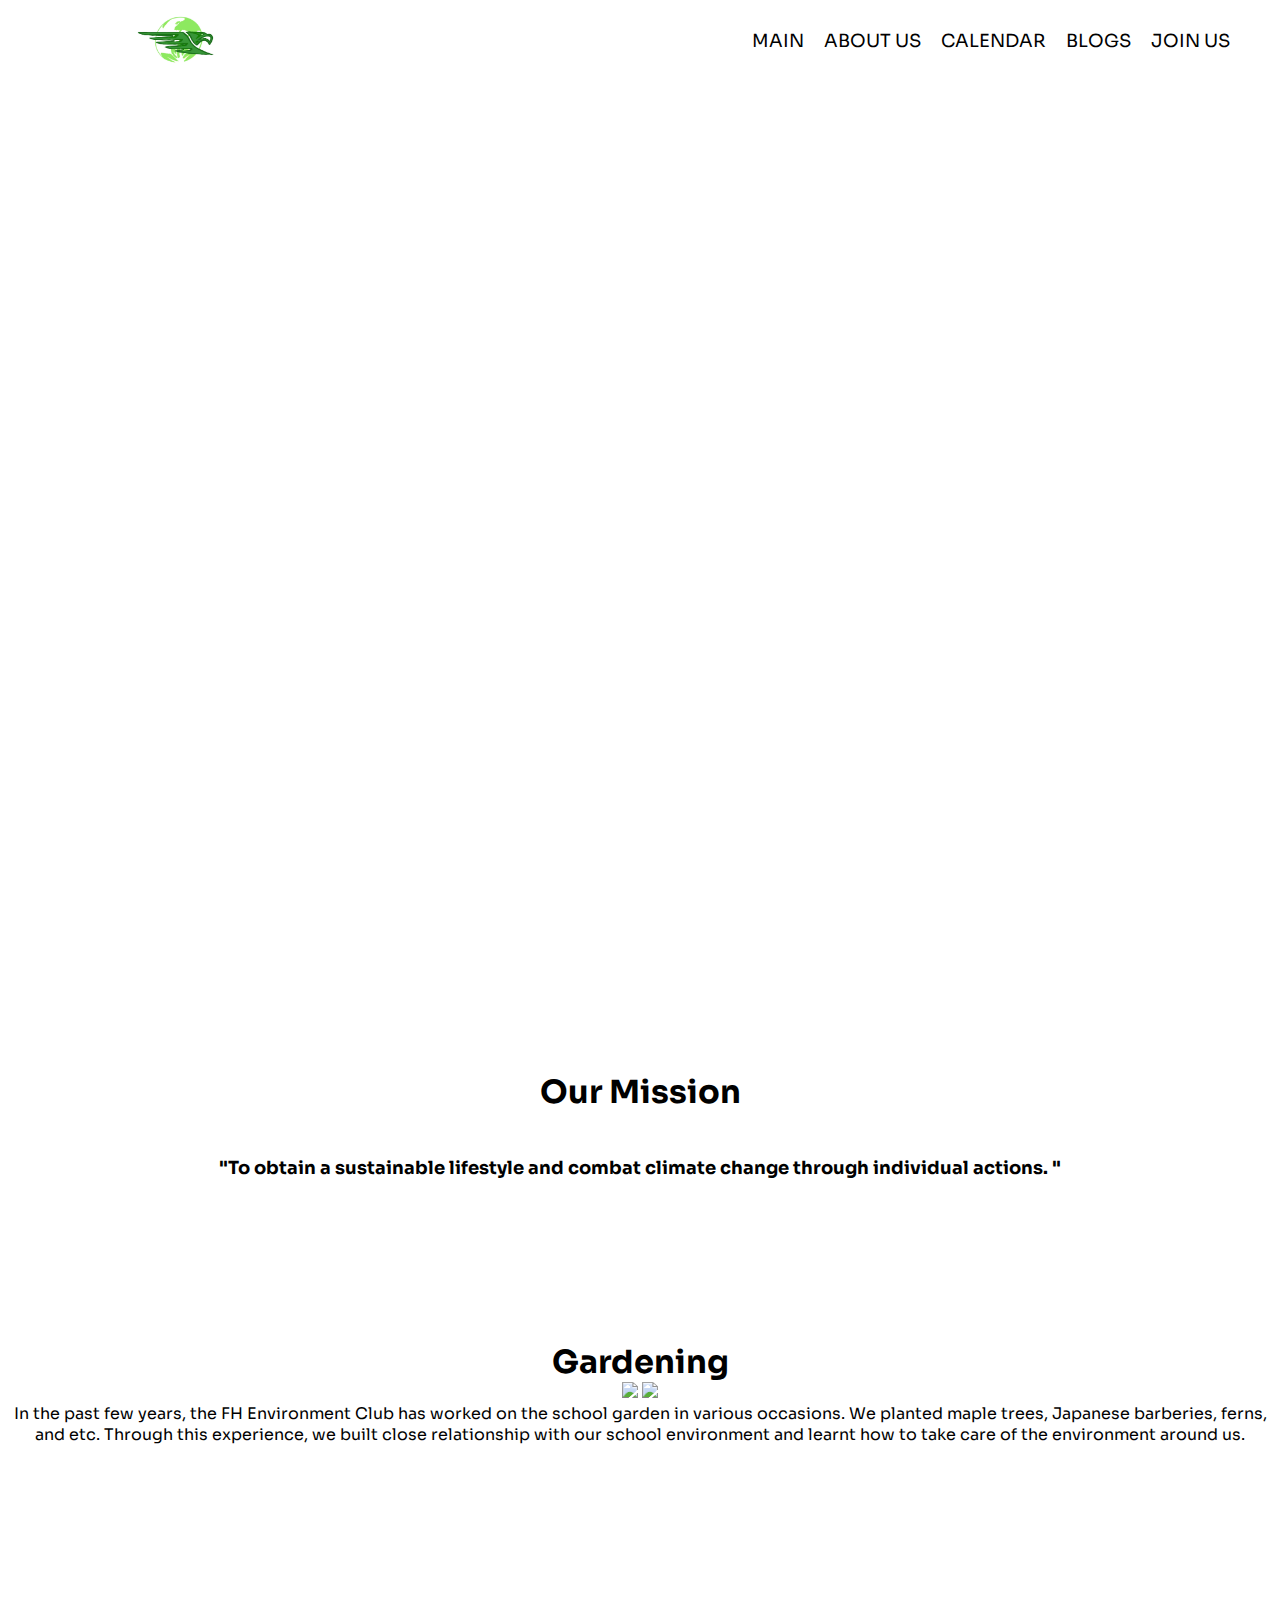
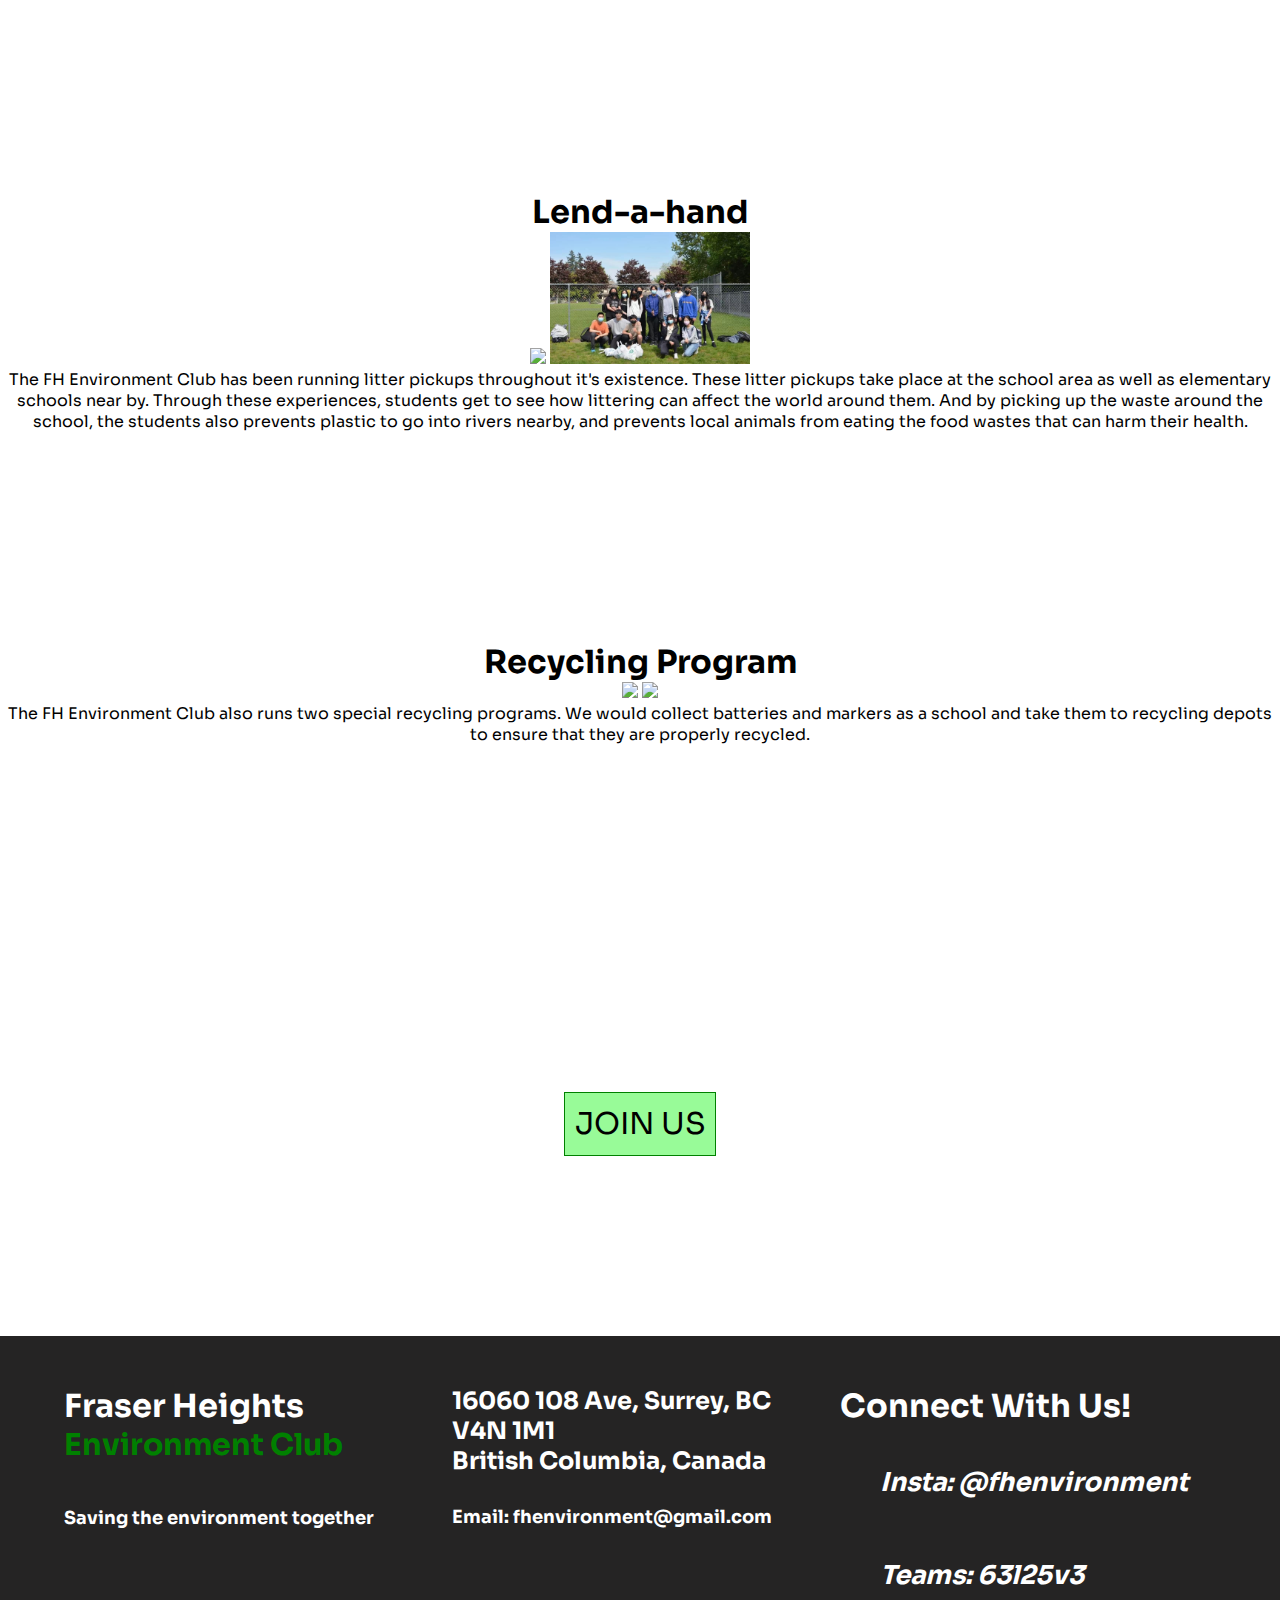
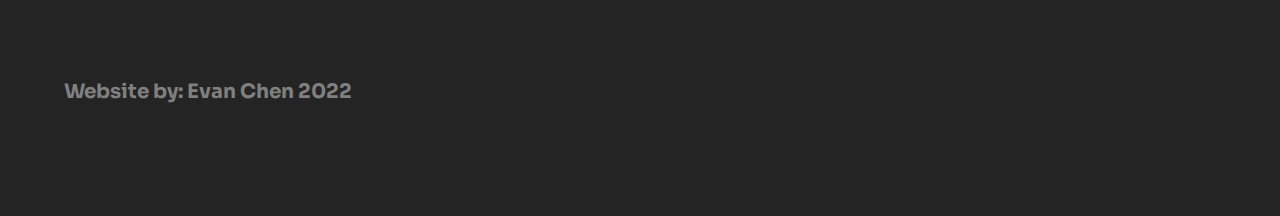
==== index.html @ 9bcc68a6 "Merge branch 'main' of github.com:EvanCin/EnvironmentClub" ====
<!DOCTYPE html>
<html lang ="en">
    <head>
        <meta charset="UTF-8">
        <meta http-equiv="imagetoolbar" content="no" />
        <link rel="stylesheet" href="styles.css">
        <link rel="preconnect" href="https://fonts.googleapis.com">
        <link rel="preconnect" href="https://fonts.gstatic.com" crossorigin>
        <link href="https://fonts.googleapis.com/css2?family=Sora:wght@300;400;600&display=swap" rel="stylesheet">
        <script src="https://kit.fontawesome.com/ba094b85a4.js" crossorigin="anonymous"></script>
        <meta http-equiv="X-UA-Compatible" content="IE=edge">
        <meta name="viewport" content="width=device-width, initial-scale=1.0">
        <title>FH Environment Club</title>
    </head>

    <body class="mainPage">
        <nav class="top-banner">
            <img src="images/envLogo3.png" class="clubLogo">
            <ul class="banner-links">
                <li><a href="index.html">         MAIN</a></li>
                <li><a href="pages/aboutUs.html"> ABOUT US</a></li>
                <li><a href="pages/calendar.html">CALENDAR</a></li>
                <li><a href="pages/blog.html">    BLOGS</a></li>
                <li><a href="https://teams.microsoft.com/l/team/19%3afaac6162d9a9479eaf35de342edc328b%40thread.tacv2/conversations?groupId=b97cfe38-f697-48bd-b526-78365812917e&tenantId=08b4e9cf-8113-420d-ba07-52f7d4df8acd">JOIN US</a></li>
            </ul>
        </nav>
        
        <section class="banner">
            <div class="banner-text">
                <h1>FH Environment Club</h1>
                <h5>Welcome to the club!</h5>
                <div class="banner-btn">
                    <a href="pages/aboutUs.html"><span></span>Initiative</a>
                    <a href="pages/calendar.html"><span></span>Updates</a>
                </div>
            </div>
        </section>
        
        <section id="mission">Our Mission
            <p>"To obtain a sustainable lifestyle and combat climate change through individual actions. "
            </p>
        </section>
        
        <section id="garden">
            <h1>Gardening</h1>
            <img src="images/Garden/planting1.jpg">
            <img src="images/Garden/watering1.jpg">
            <p>In the past few years, the FH Environment Club has worked on the school garden in various occasions. We planted maple trees, Japanese barberies, ferns, and etc. Through this experience, we built close relationship with our school environment and learnt how to take care of the environment around us. </p>
        </section>

        <section id="litterPickup">
            <h1>Lend-a-hand</h1>
            <img src="images/litterPickup/litterPickup1.jpg">
            <img src="images/litterPickup/litterPickup2.jpg">
            <p>The FH Environment Club has been running litter pickups throughout it's existence. These litter pickups take place at the school area as well as elementary schools near by. Through these experiences, students get to see how littering can affect the world around them. And by picking up the waste around the school, the students also prevents plastic to go into rivers nearby, and prevents local animals from eating the food wastes that can harm their health.</p>
        </section>

        <section id="recycle">
            <h1>Recycling Program</h1>
            <img src="images/recycling/markers.jpg">
            <img src="images/recycling/staples.jpg">
            <p>The FH Environment Club also runs two special recycling programs. We would collect batteries and markers as a school and take them to recycling depots to ensure that they are properly recycled.</p>
        </section>
        
        <div class="join-us">
            <a href="https://teams.microsoft.com/l/team/19%3afaac6162d9a9479eaf35de342edc328b%40thread.tacv2/conversations?groupId=b97cfe38-f697-48bd-b526-78365812917e&tenantId=08b4e9cf-8113-420d-ba07-52f7d4df8acd">JOIN US</a>
        </div>    
    </body>

    <footer>
        <div class="footer-content">
            <div class="footer-left">
                <h3>Fraser Heights</h3>
                <h4>Environment Club</h4>
                <h5>Saving the environment together</h5>
                <h6>Website by: Evan Chen 2022</h6>
            </div>

            <div class="footer-center">
                <h3>16060 108 Ave, Surrey, BC V4N 1M1 <br> British Columbia, Canada</h3>
                <h4>Email: fhenvironment@gmail.com</h4>
            </div>

            <div class="footer-right">
                <h3>Connect With Us!</h3>
                <i class="fa-brands fa-instagram fa-xl">
                    <h4>Insta: @fhenvironment </h4>
                </i>
                <i class="fa-brands fa-microsoft fa-xl">
                    <h4>Teams: 63l25v3</h4>
                </i>     
            </div>
        </div>
    </footer>
</html>
---- styles.css ----
* {
    margin:0;
    padding:0;
    /*font-family:'Segoe UI', Tahoma, Geneva, Verdana, sans-serif;*/
    /*font-family: 'Arvo', serif;*/
    font-family: 'Sora';
}

/* Banner */
.top-banner{
    position: sticky;
    top:0;
}
.clubLogo{
    width:100px;
    position: absolute;
    top: 8%;
    left:10%;
}
.top-banner ul{
    width:100%;
    display:flex;
    justify-content: flex-end;
    box-sizing: border-box;
    padding: 30px;
    background: white;
}
.top-banner li{
    list-style:none;
    margin-right:20px;
    font-size:18px;
}
.top-banner a{
    text-decoration: none;
    color: black;
}
.top-banner a:hover{
    color:red;
}

/* Index page */
.mainPage{
    /*font-family: 'Arvo', serif;*/
}
.banner{
    background-image: url(images/envPhoto2.jpg);
    background-position: center;
    background-size: cover;
    height: 100vh;
}
.banner-text{
    text-align: center;
    color:white;
    padding-top: 170px;
}
.banner-text h1{
    font-family: 'Sora';
    font-size: 100px;
}
.banner-text h5{
    font-size: 20px;
}
.banner-btn{
    margin: 70px auto 0;
}
.banner-btn a{
    width: 150px;
    display: inline-block;
    color:white;
    border: .5px solid white;
    text-align:center;
    text-decoration: none;
    padding: 12px 0;
    margin: 0 10px;
    position:relative;
    z-index: 1;
    transition: color .5s;
}
.banner-btn a span{
    width: 0;
    height: 100%;
    position: absolute;
    background: white;
    top: 0;
    left: 0;
    z-index: -1;
    transition: .5s;
}
.banner-btn a:hover span{
    width:100%;
}
.banner-btn a:hover{
    color:black;
}
/*First*/
#mission {
    height:30vh;
    padding-top:10vh;
    text-align: center;
    font-size:32px;
    font-weight: bold;
}
#mission p{
    padding-top:5vh;
    font-size: 18px;
}
/*Second*/
#garden {
    text-align: center;
    align-items: center;
    height:50vh;
}
#garden img{
    width: 200px;
    height: auto;
}
/*Third*/
#litterPickup {
    text-align: center;
    align-items: center;
    height:50vh;
}
#litterPickup img {
    width: 200px;
    height: auto;
}
/*Fourth*/
#recycle {
    text-align: center;
    align-items: center;
    height:50vh;
}
#recycle img {
    width: 200px;
    height: auto;
}
.join-us{
    text-align: center;
    padding-bottom: 20vh;
}
.join-us a{
    text-decoration: none;
    background-color: palegreen;
    color: black;
    font-size: 30px;
    width: 150px;
    display: inline-block;
    border: .75px solid green;
    position:relative;
    padding: 12px 0;
    margin: 0 10px;
}
.join-us a:hover{
    color:red;
}

/* Footer */
footer{
    position: relative;
    bottom:0;
    left: 0;
    right: 0;
    background:rgb(37, 36, 36);
    height:auto;
    width: 100vw;
    padding-top: 50px;
    padding-bottom: 8vh;
    color:white;
    text-align: left;

}

.footer-content .footer-left{
    display: block;
    width: 30%;
    margin-bottom: 40px;
    margin-left:5vw;
}
.footer-left h3{
    font-size: 32px;
}
.footer-left h4{
    color:green;
    font-size: 30px;
}
.footer-left h5{
    font-size: 18px;
    margin-top: 43px;
}
.footer-left h6{
    color:grey;
    font-size: 20px;
    margin-top: 150px;
}
.footer-content .footer-center{
    display: block;
    margin-right:5vw;
    width: 25%;
}
.footer-center h3{
    font-size: 24px;
}
.footer-center h4{
    font-size: 18px;
    margin-top: 30px;
}
.footer-content .footer-right{
    display: block;
    width: 30%;
}
.footer-right h3{
    font-size: 32px;
    padding-bottom: 40px;
}
.footer-right h4{
    margin-bottom: 60px;
}
.footer-right i{
    font-size: 26px;
}
.footer-right i h4{
    margin-left: 40px;
}


.footer-content .footer-left,
.footer-content .footer-center,
.footer-content .footer-right{
    display: inline-block;
    vertical-align: top;
}

/* About Page */
.execPhotos{
    display: grid;
    padding: 2rem;
    grid-template-columns: 300px 1fr;
    gap: 4rem;
    align-items:top;
    max-width: 800px;
    margin: 0 auto;
    font: 500 100%/1.5 system-ui;
}
.execPhotosTitle{
    text-align: center;
    font-size:40px;
    padding: 20px 0 40px 0;
}
.execPhotos img{
    max-width: 100%;
    height: auto;
    
}

/* Blog Page */
.blogTitle{
    text-align: center;
    font-size: 40px;
    padding: 20px 0 40px 0;
}
.presentations h3{
    margin-left: 240px;
}
.googleSlides{
    text-align: center;
}

/* Calendar Page */
.calendar .googleCalendar{
    text-align: center;
}
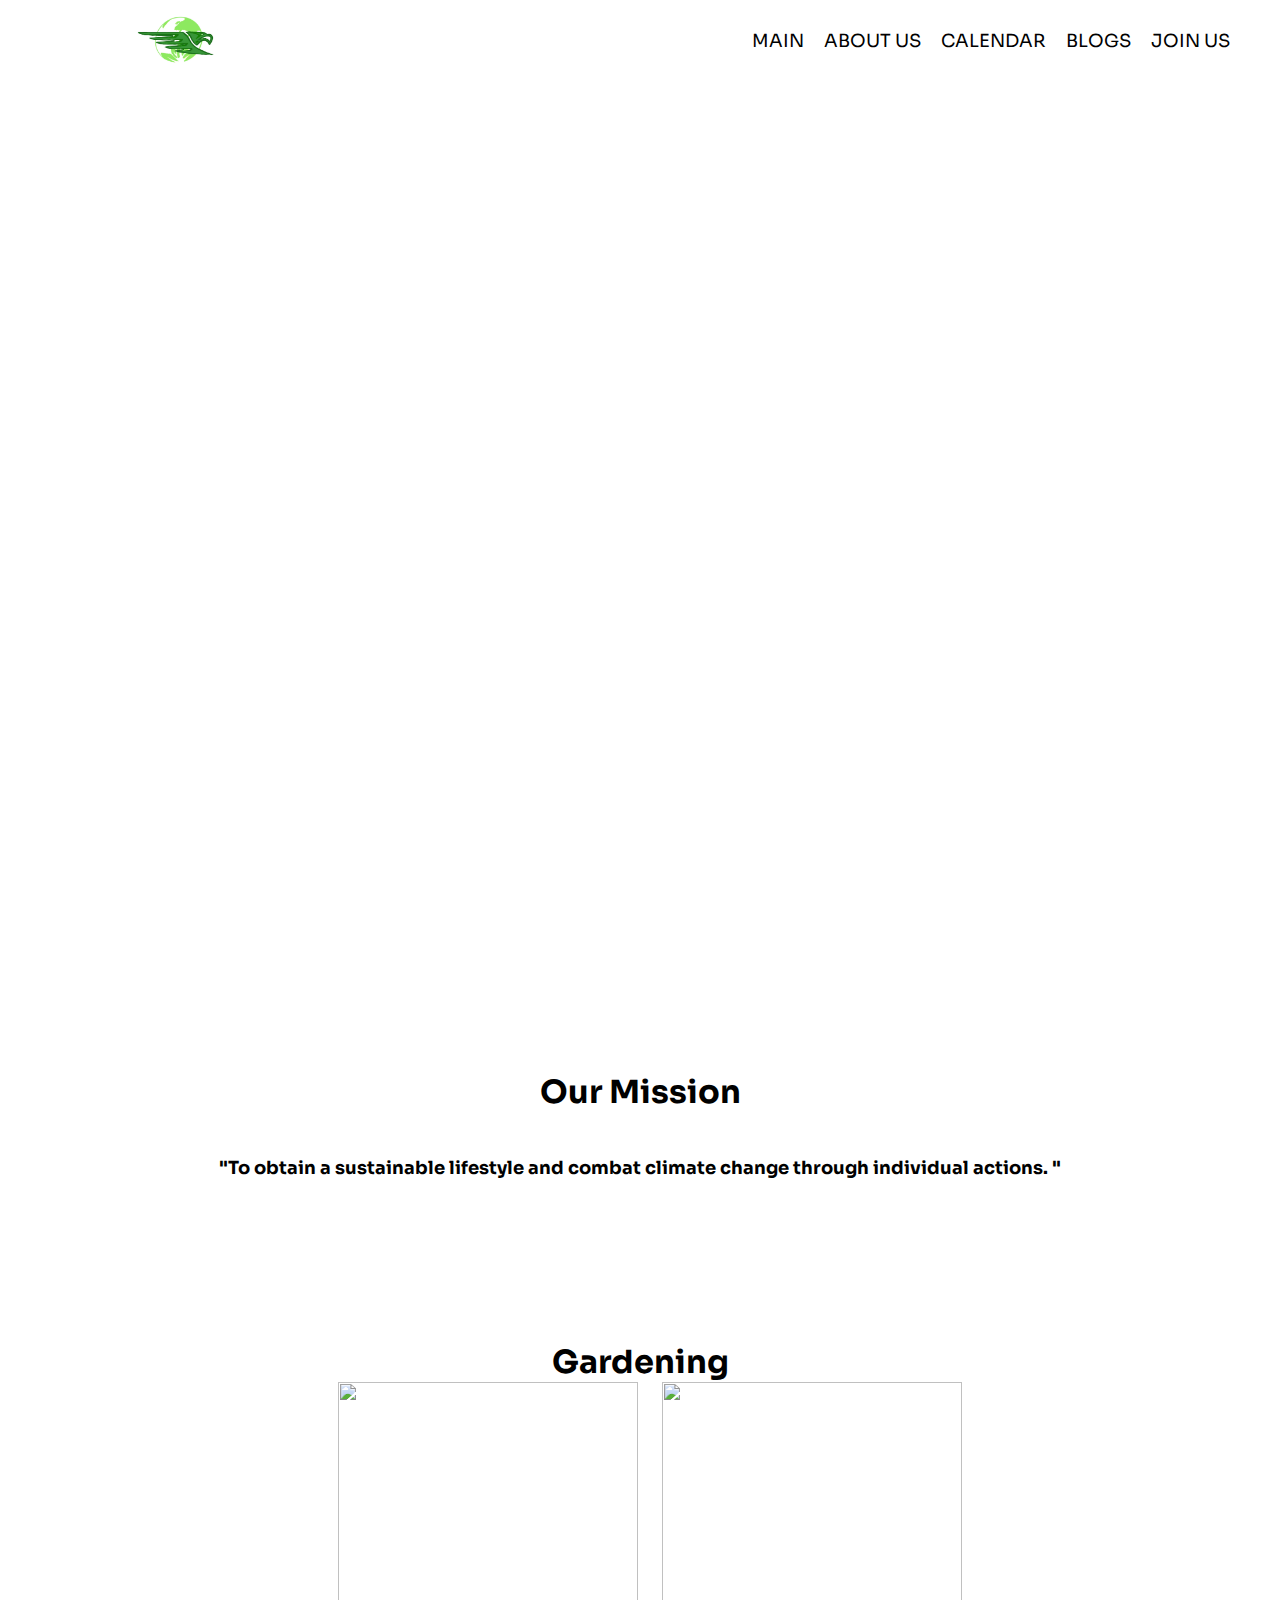
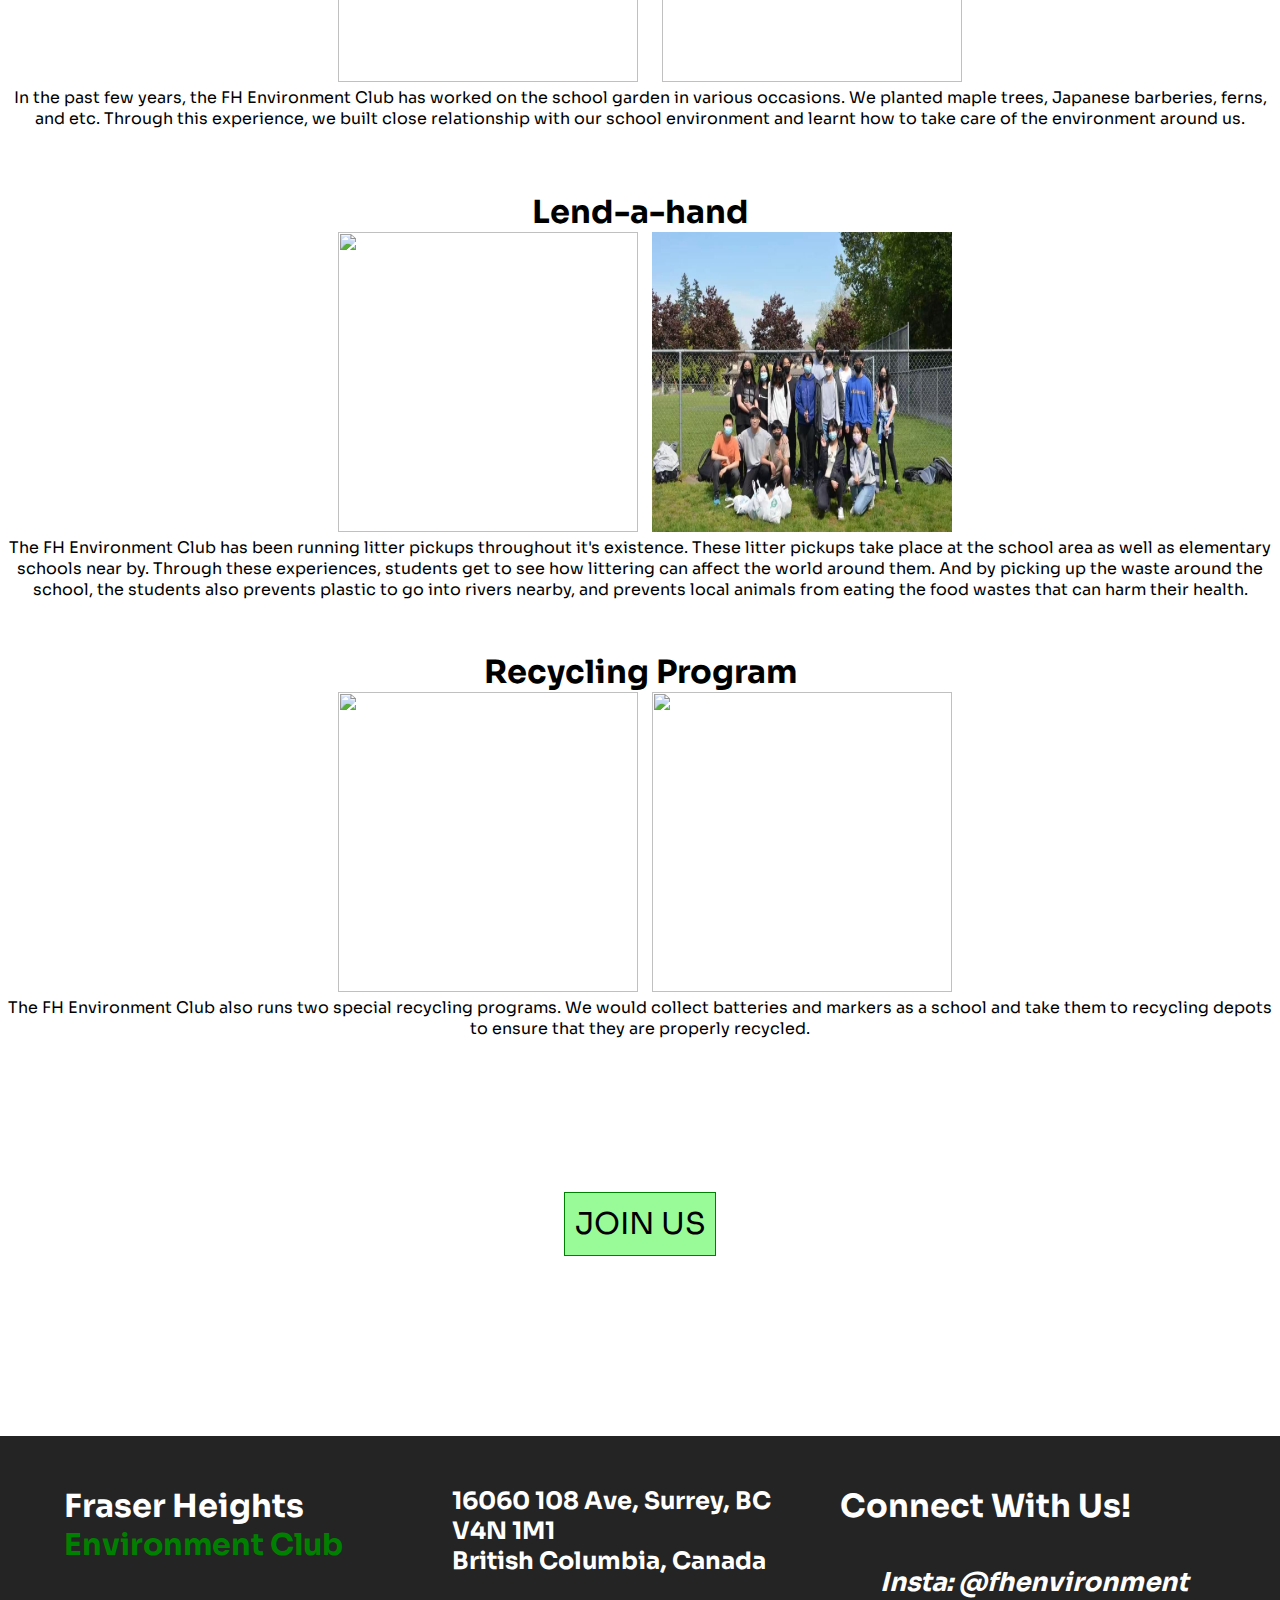
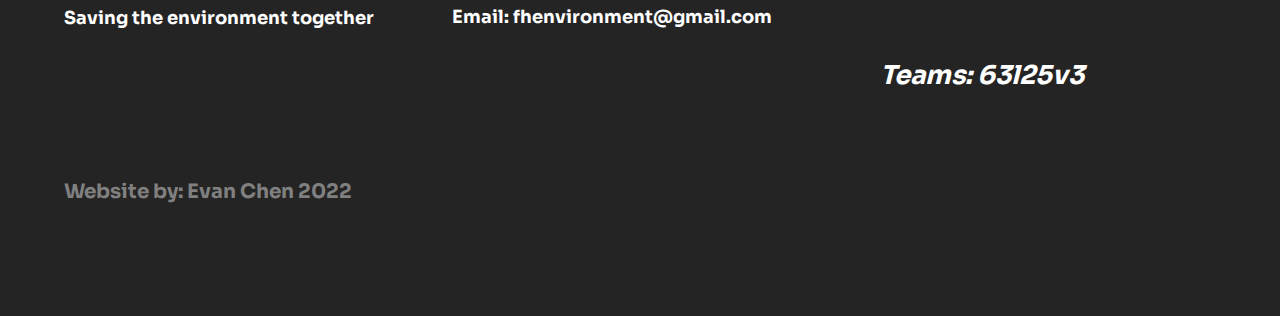
==== commit 9880512b: "test" ====
--- a/index.html
+++ b/index.html
@@ -12,7 +12,7 @@
         <meta name="viewport" content="width=device-width, initial-scale=1.0">
         <title>FH Environment Club</title>
     </head>
-
+    
     <body class="mainPage">
         <nav class="top-banner">
             <img src="images/envLogo3.png" class="clubLogo">
--- a/styles.css
+++ b/styles.css
@@ -111,8 +111,10 @@
     height:50vh;
 }
 #garden img{
-    width: 200px;
-    height: auto;
+    width: 300px;
+    height: 300px;
+    margin-left: 20px;
+    background-size: cover;
 }
 /*Third*/
 #litterPickup {
@@ -121,21 +123,27 @@
     height:50vh;
 }
 #litterPickup img {
-    width: 200px;
-    height: auto;
+    width: 300px;
+    height: 300px;
+    margin-left: 10px;
+    background-size: cover;
 }
 /*Fourth*/
 #recycle {
+    padding-top: 10px;
     text-align: center;
     align-items: center;
     height:50vh;
 }
 #recycle img {
-    width: 200px;
-    height: auto;
+    width: 300px;
+    height: 300px;
+    margin-left: 10px;
+    background-size: cover;
 }
 .join-us{
     text-align: center;
+    padding-top: 10vh;
     padding-bottom: 20vh;
 }
 .join-us a{
@@ -247,6 +255,7 @@
     padding: 20px 0 40px 0;
 }
 .execPhotos img{
+    border-radius: 50%;
     max-width: 100%;
     height: auto;
     
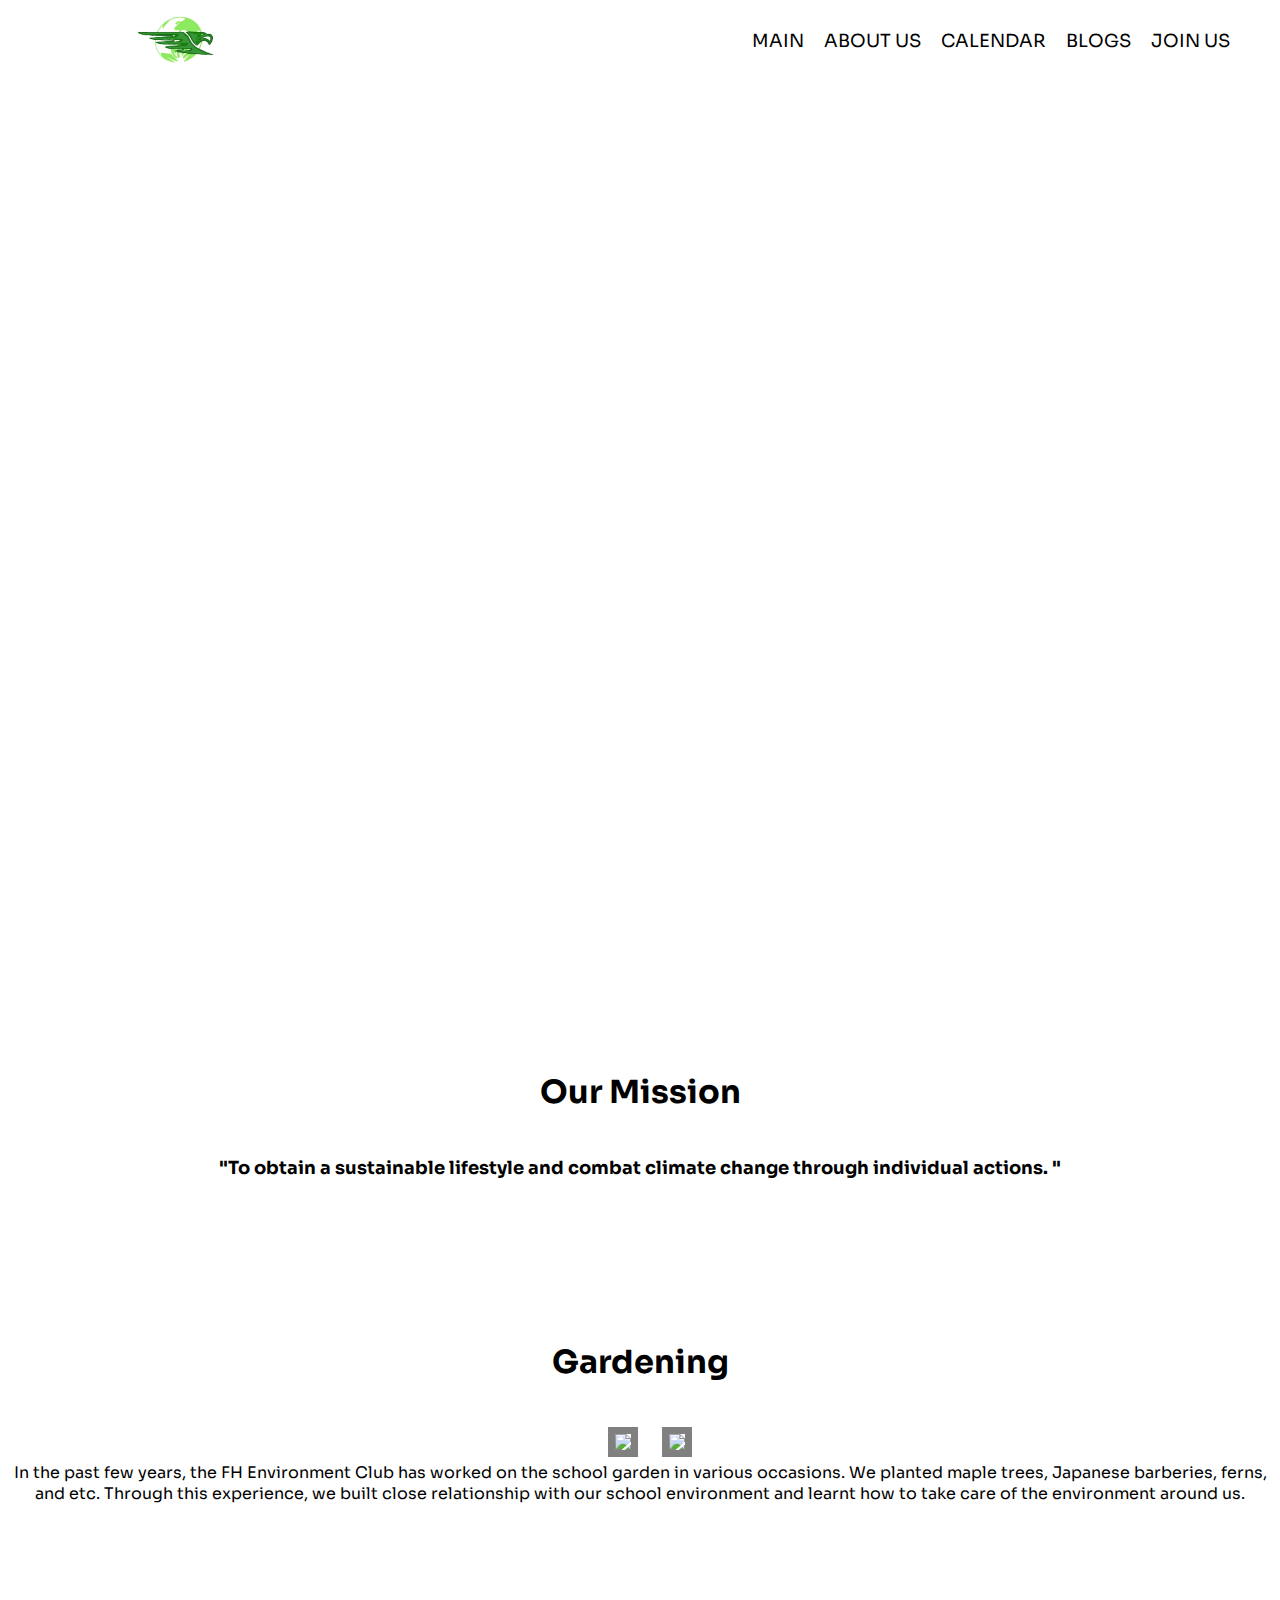
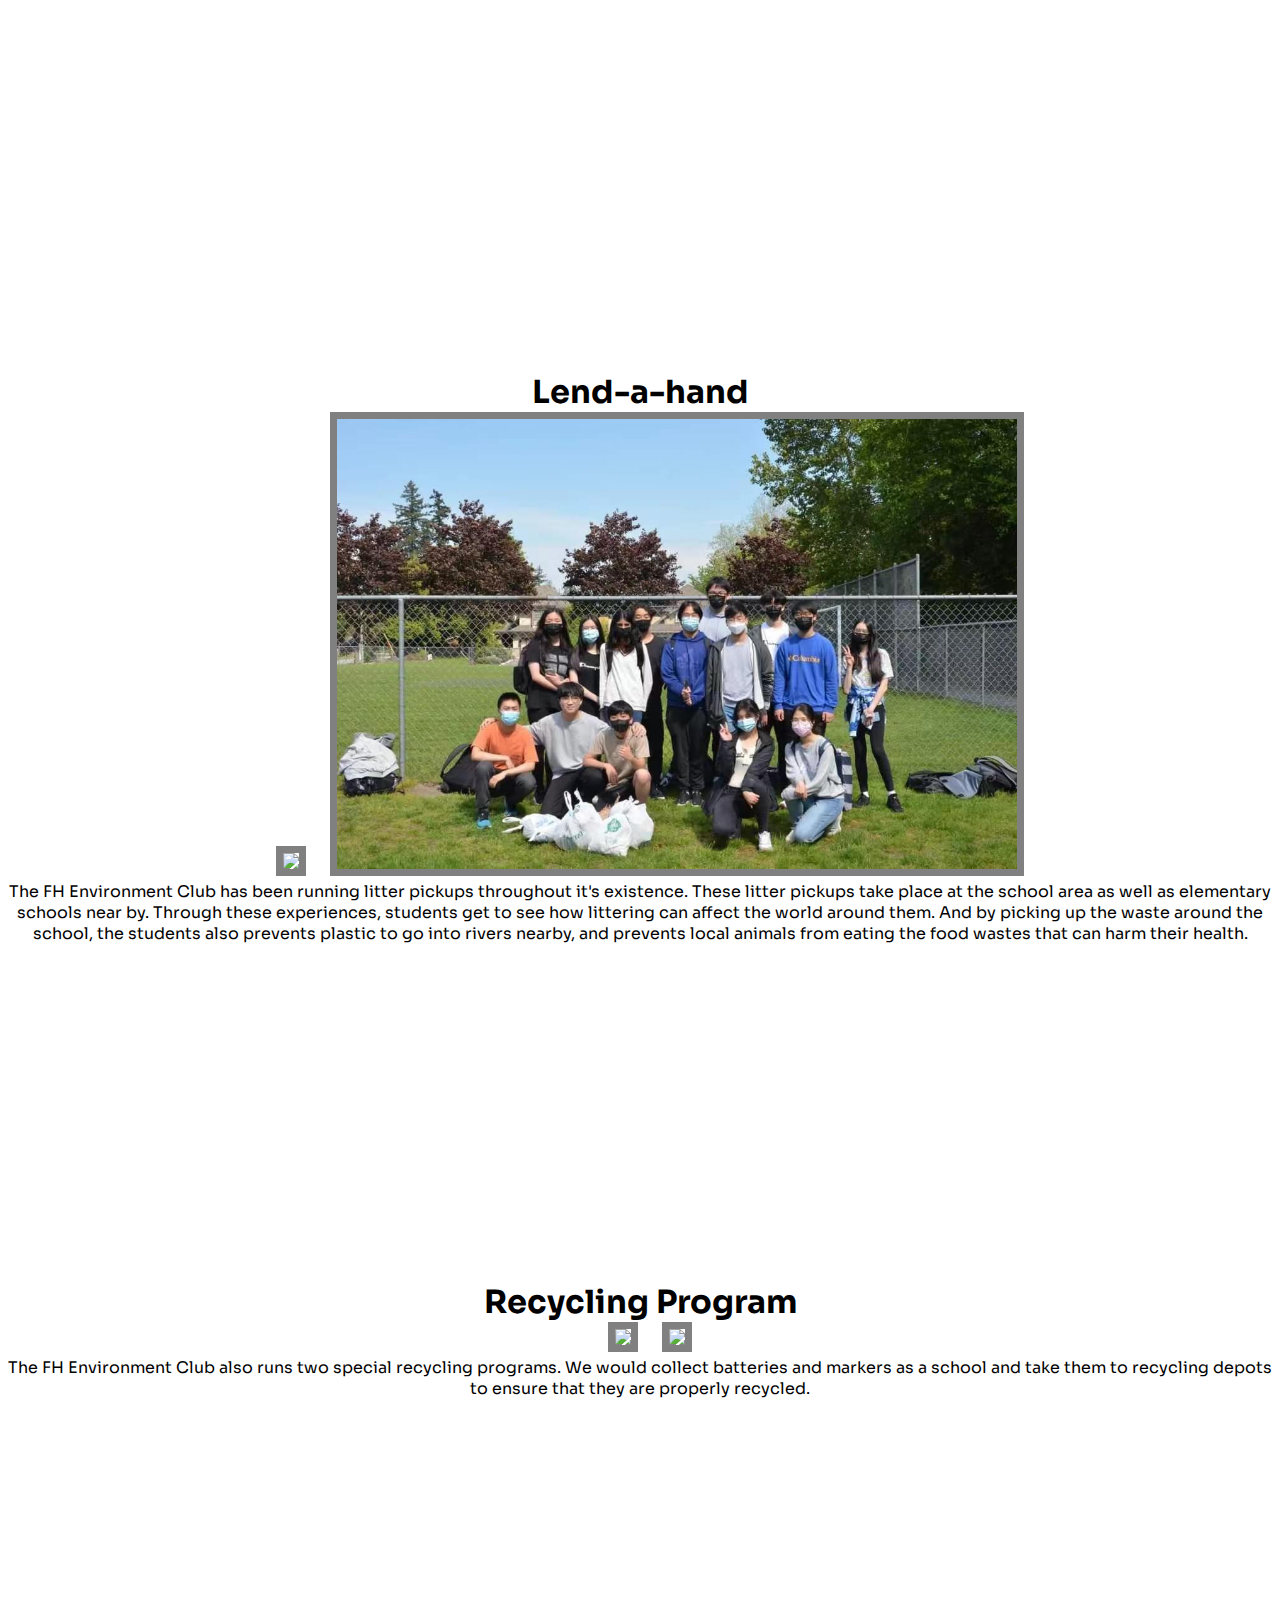
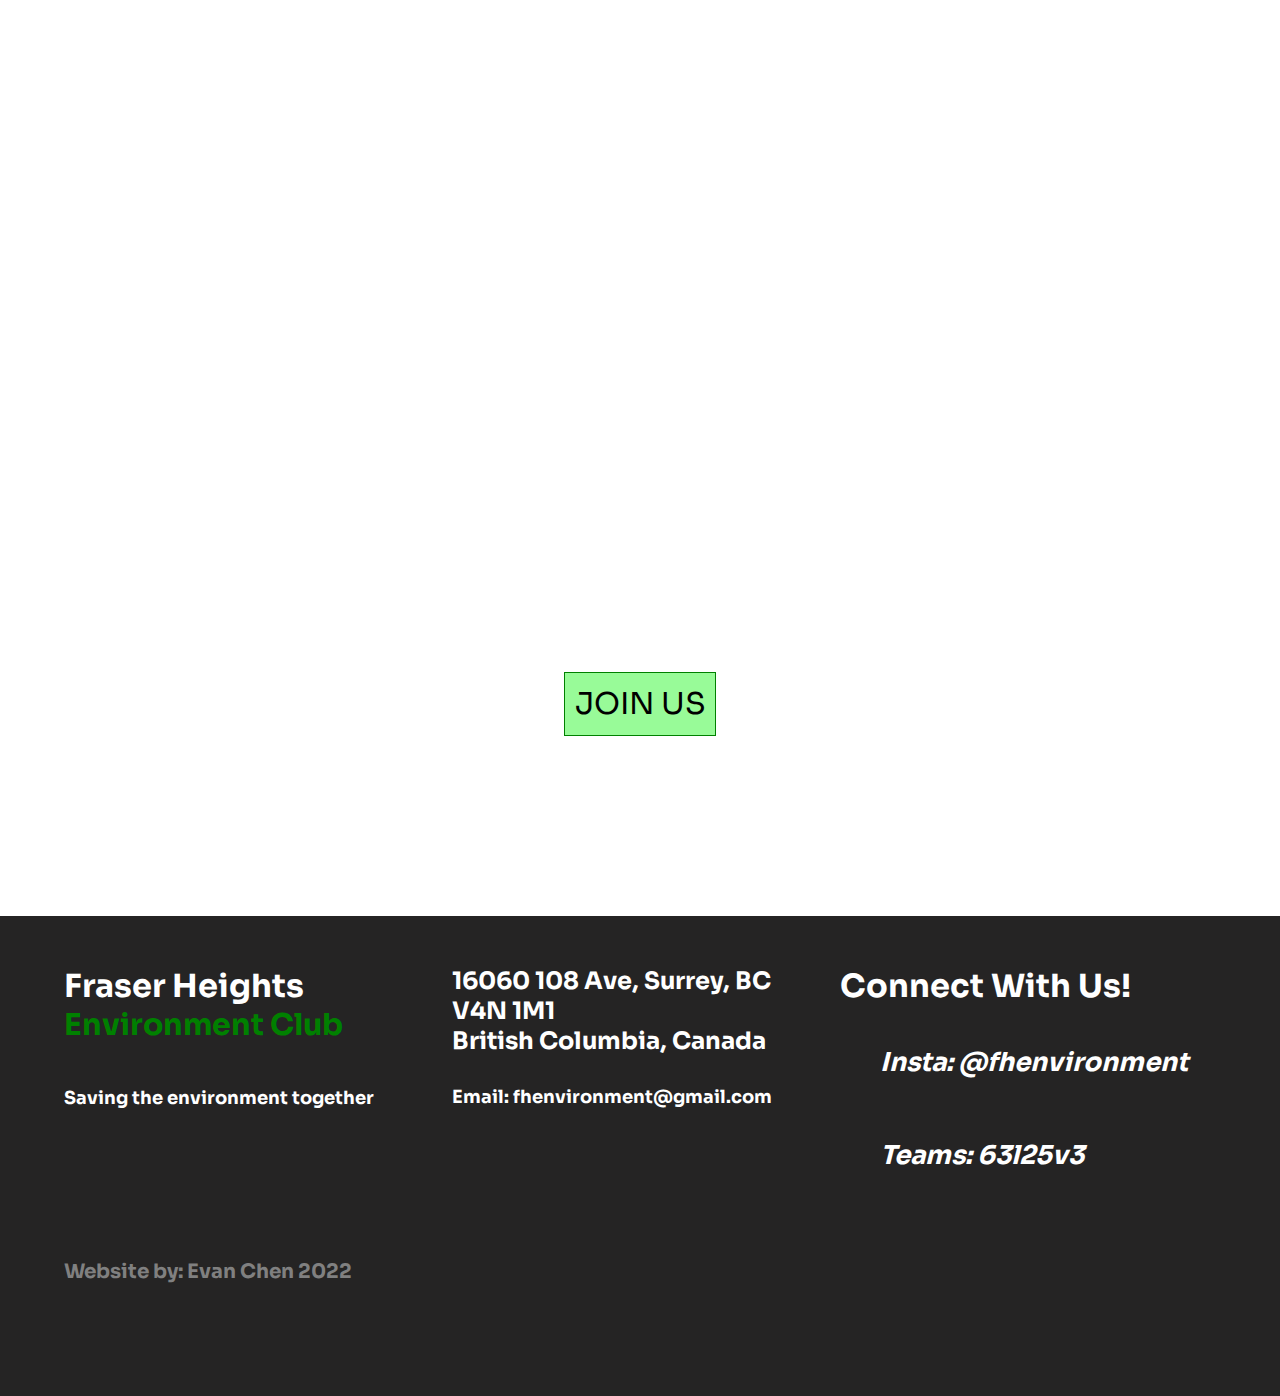
==== commit 00ca41ea: "updated images for front page" ====
--- a/index.html
+++ b/index.html
@@ -43,8 +43,8 @@
         
         <section id="garden">
             <h1>Gardening</h1>
-            <img src="images/Garden/planting1.jpg">
-            <img src="images/Garden/watering1.jpg">
+            <img src="images/Garden/planting1.jpg" class="img1">
+            <img src="images/Garden/watering1.jpg" class="img2">
             <p>In the past few years, the FH Environment Club has worked on the school garden in various occasions. We planted maple trees, Japanese barberies, ferns, and etc. Through this experience, we built close relationship with our school environment and learnt how to take care of the environment around us. </p>
         </section>
 
--- a/styles.css
+++ b/styles.css
@@ -5,7 +5,6 @@
     /*font-family: 'Arvo', serif;*/
     font-family: 'Sora';
 }
-
 /* Banner */
 .top-banner{
     position: sticky;
@@ -108,38 +107,47 @@
 #garden {
     text-align: center;
     align-items: center;
-    height:50vh;
+    height:70vh;
+}
+#garden h1 {
+    padding-bottom: 5vh;
 }
 #garden img{
-    width: 300px;
-    height: 300px;
+    max-width: 70vw;
+    max-height: 50vh;
     margin-left: 20px;
     background-size: cover;
+    border: 7px solid grey;
+}
+#garden .img2{
+    height: 100vh;
 }
 /*Third*/
 #litterPickup {
     text-align: center;
     align-items: center;
-    height:50vh;
+    height:100vh;
 }
 #litterPickup img {
-    width: 300px;
-    height: 300px;
-    margin-left: 10px;
-    background-size: cover;
+    max-width: 70vw;
+    max-height: 50vh;
+    margin-left: 20px;
+    background-size: cover;
+    border: 7px solid grey;
 }
 /*Fourth*/
 #recycle {
     padding-top: 10px;
     text-align: center;
     align-items: center;
-    height:50vh;
+    height:100vh;
 }
 #recycle img {
-    width: 300px;
-    height: 300px;
-    margin-left: 10px;
-    background-size: cover;
+    max-width: 70vw;
+    max-height: 50vh;
+    margin-left: 20px;
+    background-size: cover;
+    border: 7px solid grey;
 }
 .join-us{
     text-align: center;
@@ -255,10 +263,14 @@
     padding: 20px 0 40px 0;
 }
 .execPhotos img{
+    float: left;
+    width:  200px;
+    height: 200px;
+    object-fit: cover;
     border-radius: 50%;
-    max-width: 100%;
-    height: auto;
-    
+    /*max-height: 200px;
+    max-width: 200px;
+    */
 }
 
 /* Blog Page */
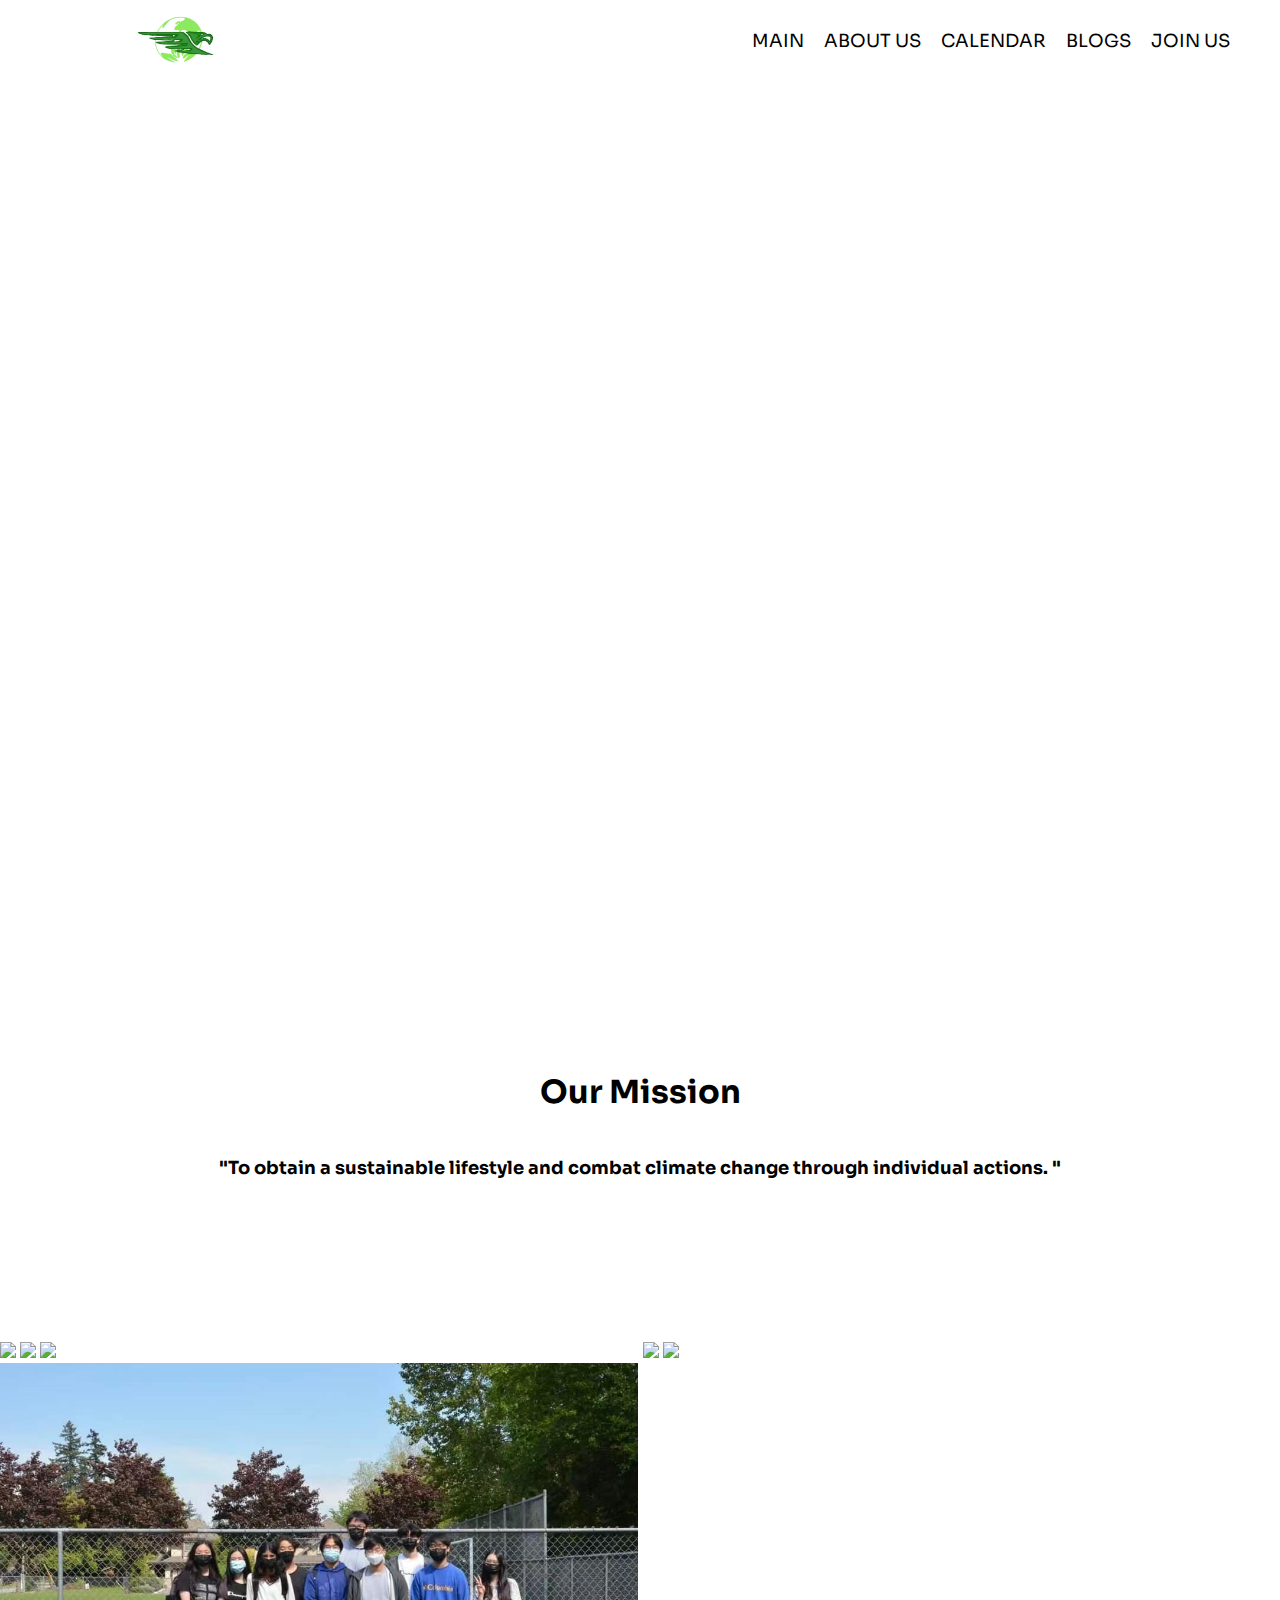
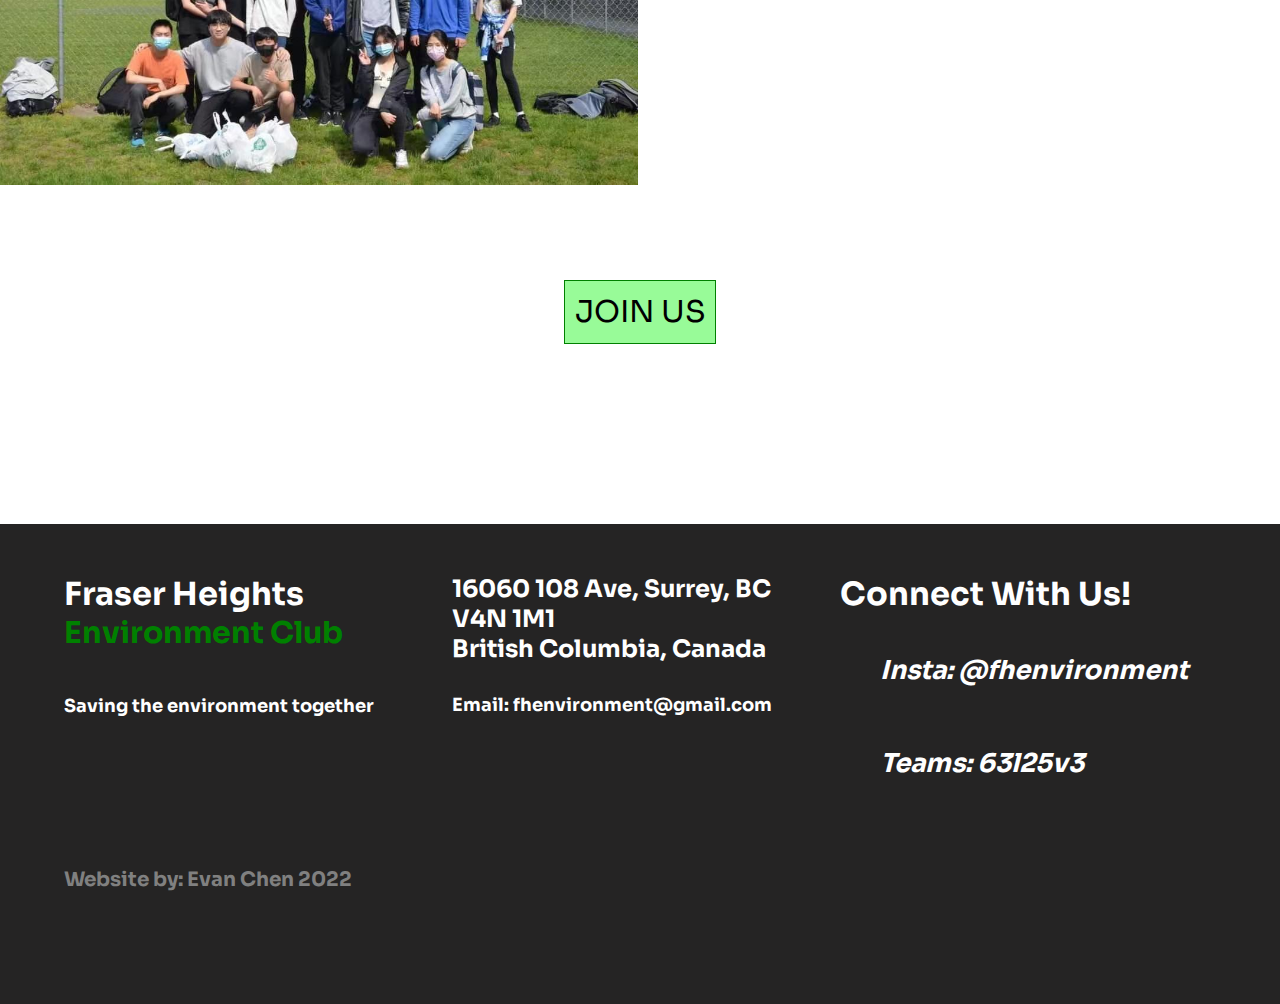
==== commit 4a49e3b6: "Created gallery" ====
--- a/index.html
+++ b/index.html
@@ -40,7 +40,15 @@
             <p>"To obtain a sustainable lifestyle and combat climate change through individual actions. "
             </p>
         </section>
-        
+        <div id="gallery">
+            <img src="images/Garden/planting1.jpg">
+            <img src="images/Garden/watering1.jpg">
+            <img src="images/litterPickup/litterPickup1.jpg">
+            <img src="images/litterPickup/litterPickup2.jpg">
+            <img src="images/recycling/markers.jpg">
+            <img src="images/recycling/staples.jpg">
+        </div>
+        <!--
         <section id="garden">
             <h1>Gardening</h1>
             <img src="images/Garden/planting1.jpg" class="img1">
@@ -61,7 +69,7 @@
             <img src="images/recycling/staples.jpg">
             <p>The FH Environment Club also runs two special recycling programs. We would collect batteries and markers as a school and take them to recycling depots to ensure that they are properly recycled.</p>
         </section>
-        
+        -->
         <div class="join-us">
             <a href="https://teams.microsoft.com/l/team/19%3afaac6162d9a9479eaf35de342edc328b%40thread.tacv2/conversations?groupId=b97cfe38-f697-48bd-b526-78365812917e&tenantId=08b4e9cf-8113-420d-ba07-52f7d4df8acd">JOIN US</a>
         </div>    
--- a/styles.css
+++ b/styles.css
@@ -103,6 +103,36 @@
     padding-top:5vh;
     font-size: 18px;
 }
+/*gallery*/
+/*https://timnwells.medium.com/create-a-simple-responsive-image-gallery-with-html-and-css-fcb973f595ea*/
+#gallery {
+    line-height:0;
+    -webkit-column-count:2; /* split it into 5 columns */
+    -webkit-column-gap:5px; /* give it a 5px gap between columns */
+    -moz-column-count:2;
+    -moz-column-gap:5px;
+    column-count:2;
+    column-gap:5px;
+ }
+ #gallery img {
+    width: 100%;
+    height: auto;
+    margin-bottom:5px; /* to match column gap */
+ }
+ @media (max-width: 1200px) {
+    #gallery {
+     -moz-column-count:    4;
+     -webkit-column-count: 4;
+     column-count:         4;
+    }
+ }
+ @media (max-width: 1000px) {
+    #gallery {
+     -moz-column-count:    3;
+     -webkit-column-count: 3;
+     column-count:         3;
+    }
+ }
 /*Second*/
 #garden {
     text-align: center;
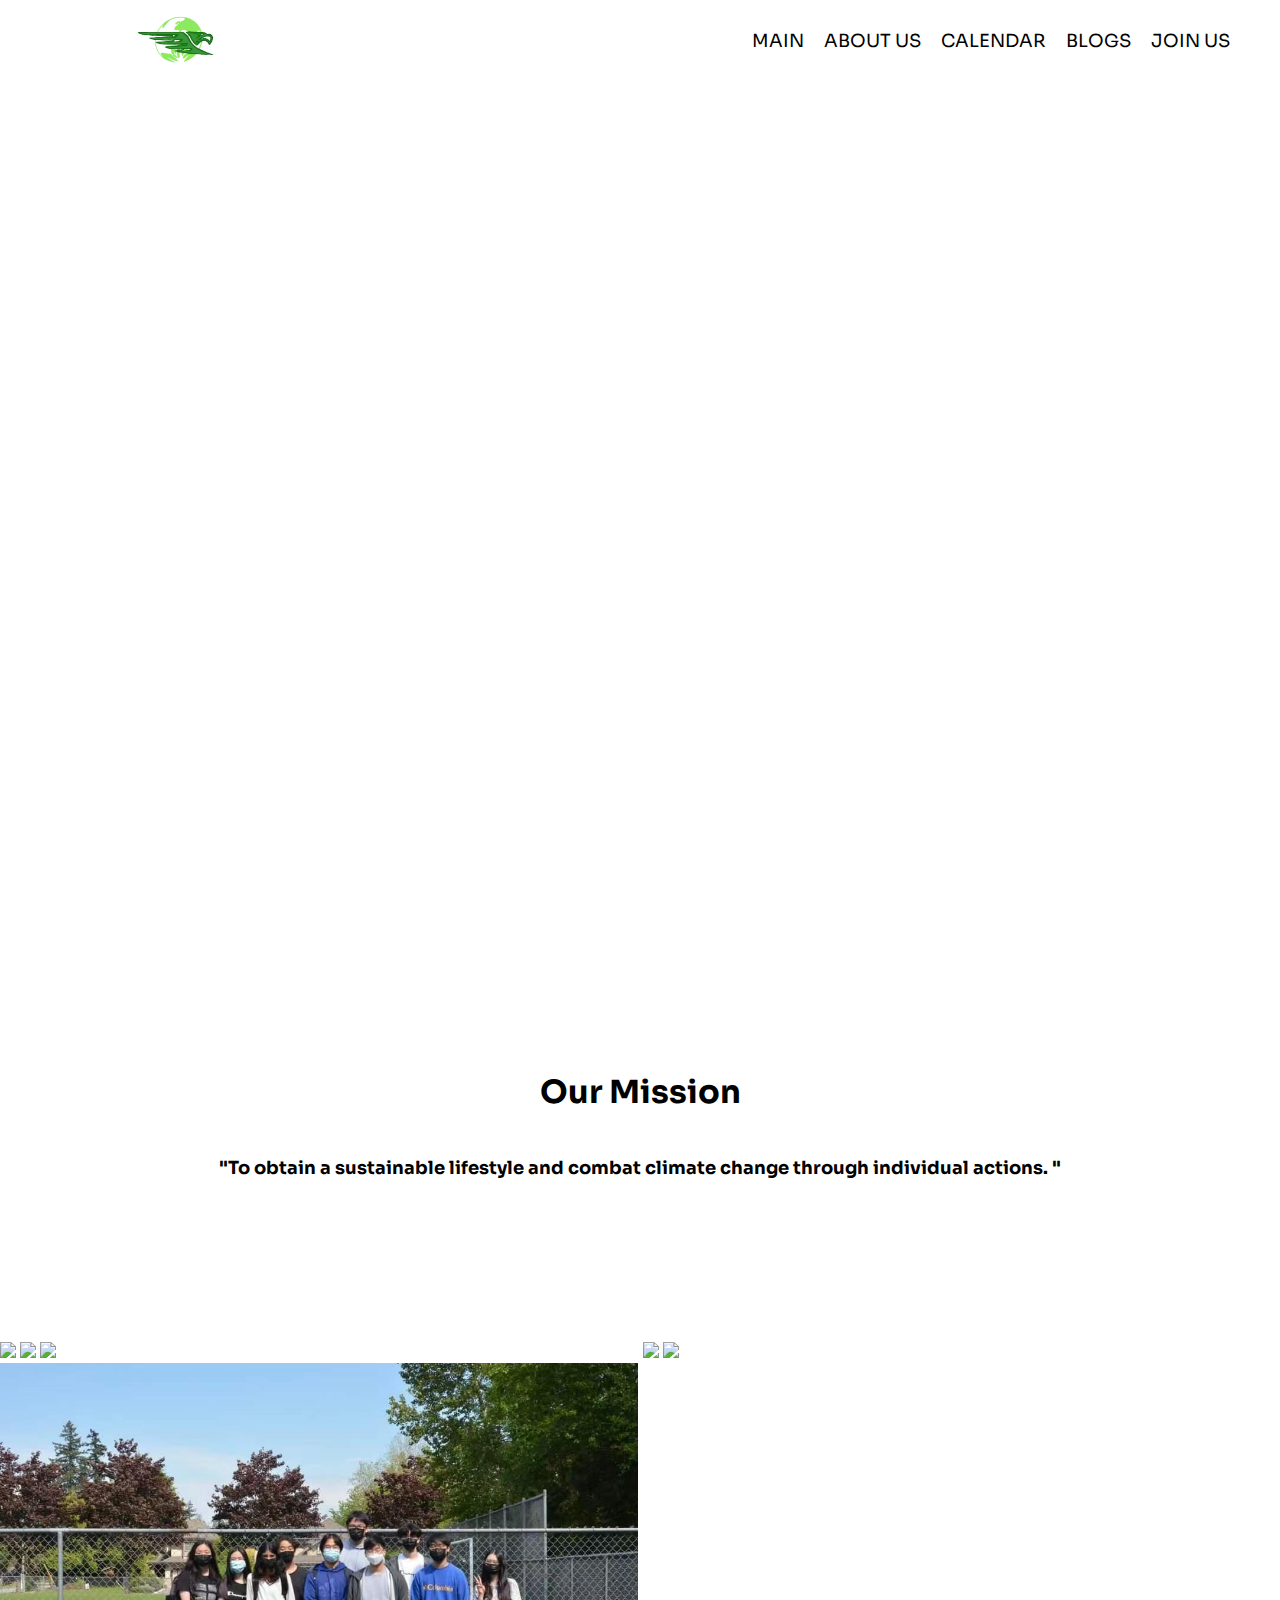
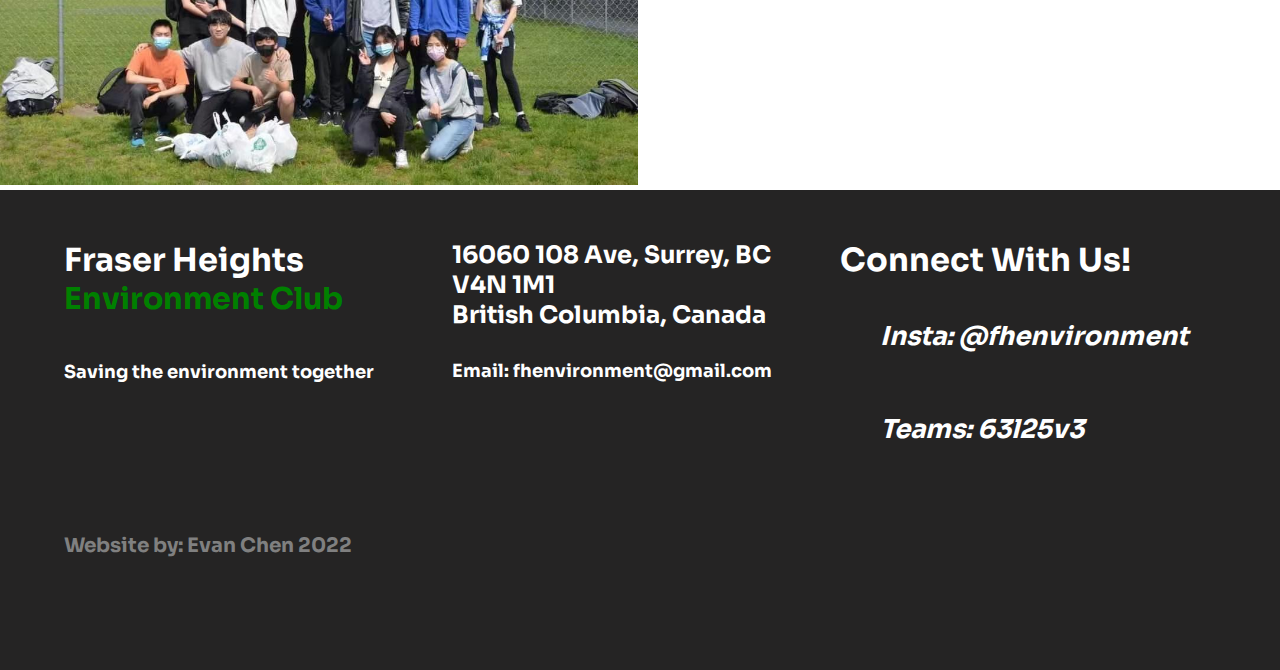
==== commit d818c2c0: "deleted join us button on main page" ====
--- a/index.html
+++ b/index.html
@@ -70,9 +70,11 @@
             <p>The FH Environment Club also runs two special recycling programs. We would collect batteries and markers as a school and take them to recycling depots to ensure that they are properly recycled.</p>
         </section>
         -->
+        <!--
         <div class="join-us">
             <a href="https://teams.microsoft.com/l/team/19%3afaac6162d9a9479eaf35de342edc328b%40thread.tacv2/conversations?groupId=b97cfe38-f697-48bd-b526-78365812917e&tenantId=08b4e9cf-8113-420d-ba07-52f7d4df8acd">JOIN US</a>
-        </div>    
+        </div>  
+        -->  
     </body>
 
     <footer>
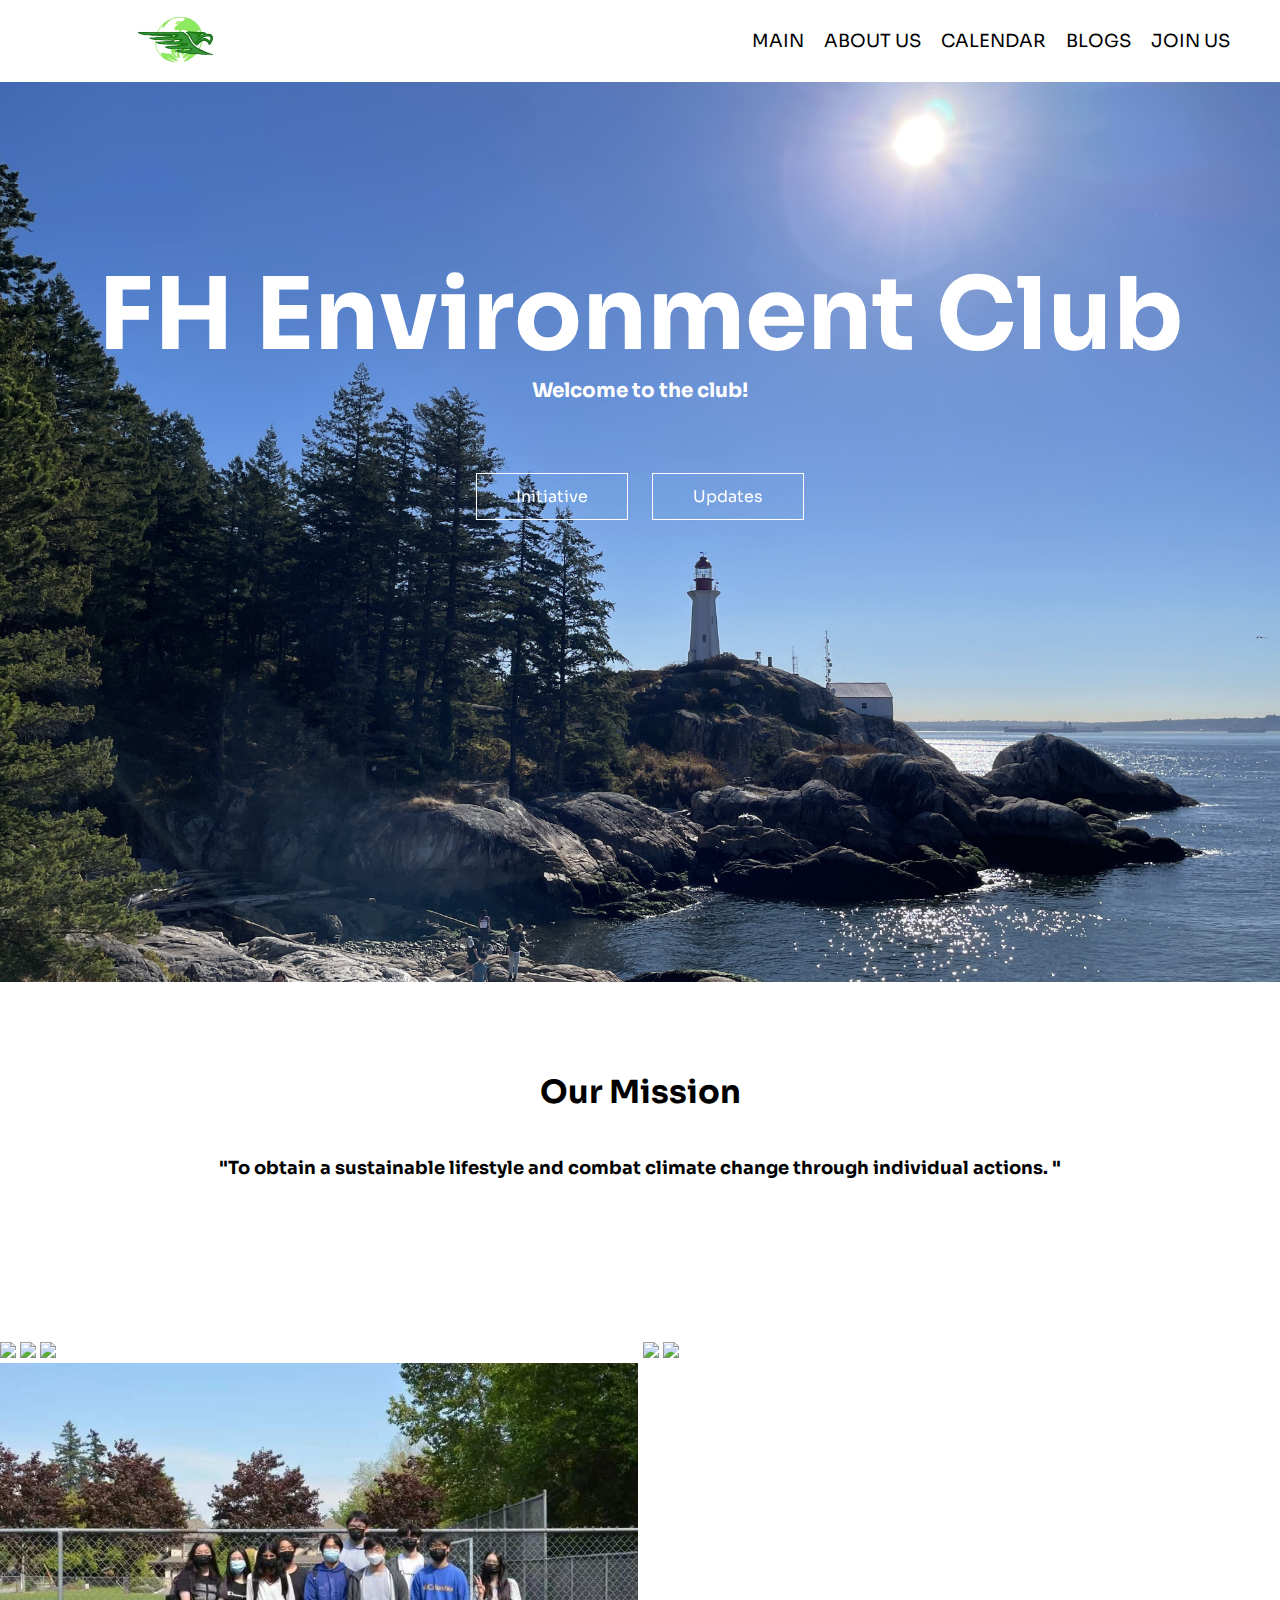
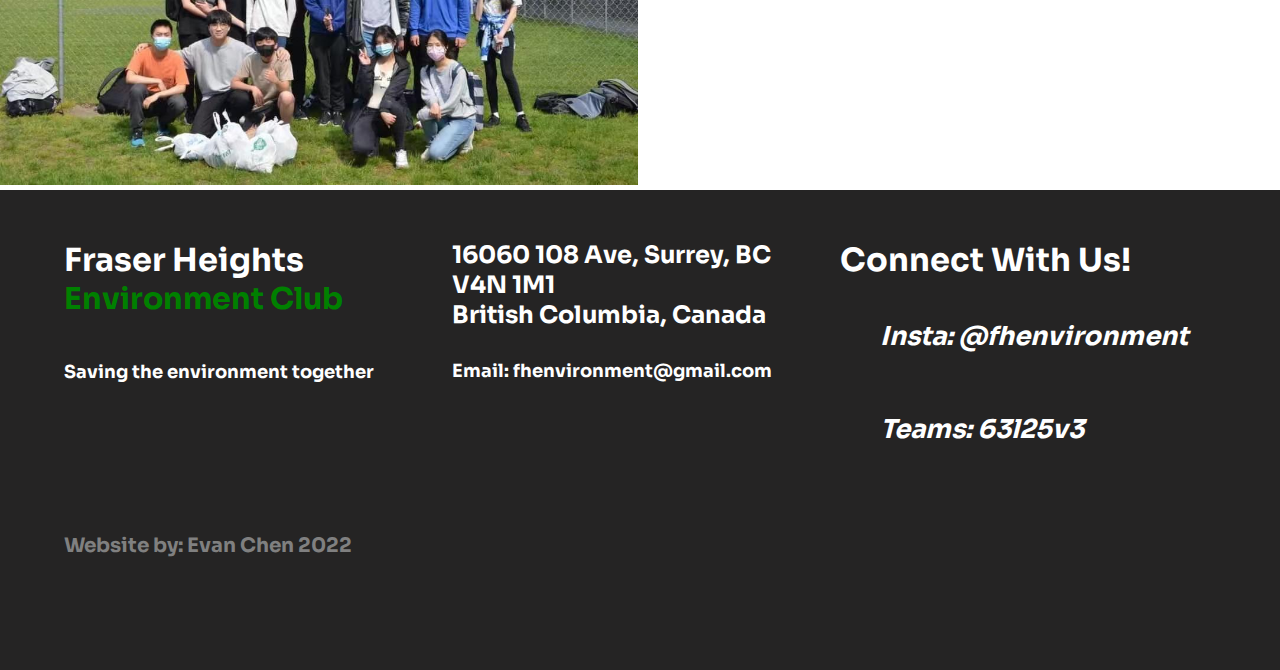
==== commit c35040ad: "added sliding gallary in the banner section of index" ====
--- a/index.html
+++ b/index.html
@@ -24,8 +24,10 @@
                 <li><a href="https://teams.microsoft.com/l/team/19%3afaac6162d9a9479eaf35de342edc328b%40thread.tacv2/conversations?groupId=b97cfe38-f697-48bd-b526-78365812917e&tenantId=08b4e9cf-8113-420d-ba07-52f7d4df8acd">JOIN US</a></li>
             </ul>
         </nav>
-        
+    
         <section class="banner">
+            <i class="fa-solid fa-arrow-left" id="prevbtn"></i>
+            <i class="fa-solid fa-arrow-right" id="nextbtn"></i>
             <div class="banner-text">
                 <h1>FH Environment Club</h1>
                 <h5>Welcome to the club!</h5>
@@ -34,6 +36,8 @@
                     <a href="pages/calendar.html"><span></span>Updates</a>
                 </div>
             </div>
+
+            <script src='javascript.js'></script>
         </section>
         
         <section id="mission">Our Mission
--- a/styles.css
+++ b/styles.css
@@ -41,12 +41,36 @@
 .mainPage{
     /*font-family: 'Arvo', serif;*/
 }
+
+/*image slideshow */
+
 .banner{
-    background-image: url(images/envPhoto2.jpg);
+    background-color: black;
     background-position: center;
     background-size: cover;
     height: 100vh;
-}
+    background-image: url(images/envPhoto1.jpg); 
+    
+}
+
+#prevbtn, 
+#nextbtn{
+    position:absolute;
+    color:white;
+    top: 50%;
+    font-size: 50px;
+
+    border-radius: 100%;
+}
+
+#prevbtn{
+    left: 10%;
+}
+
+#nextbtn{
+    right: 10%;
+}
+
 .banner-text{
     text-align: center;
     color:white;
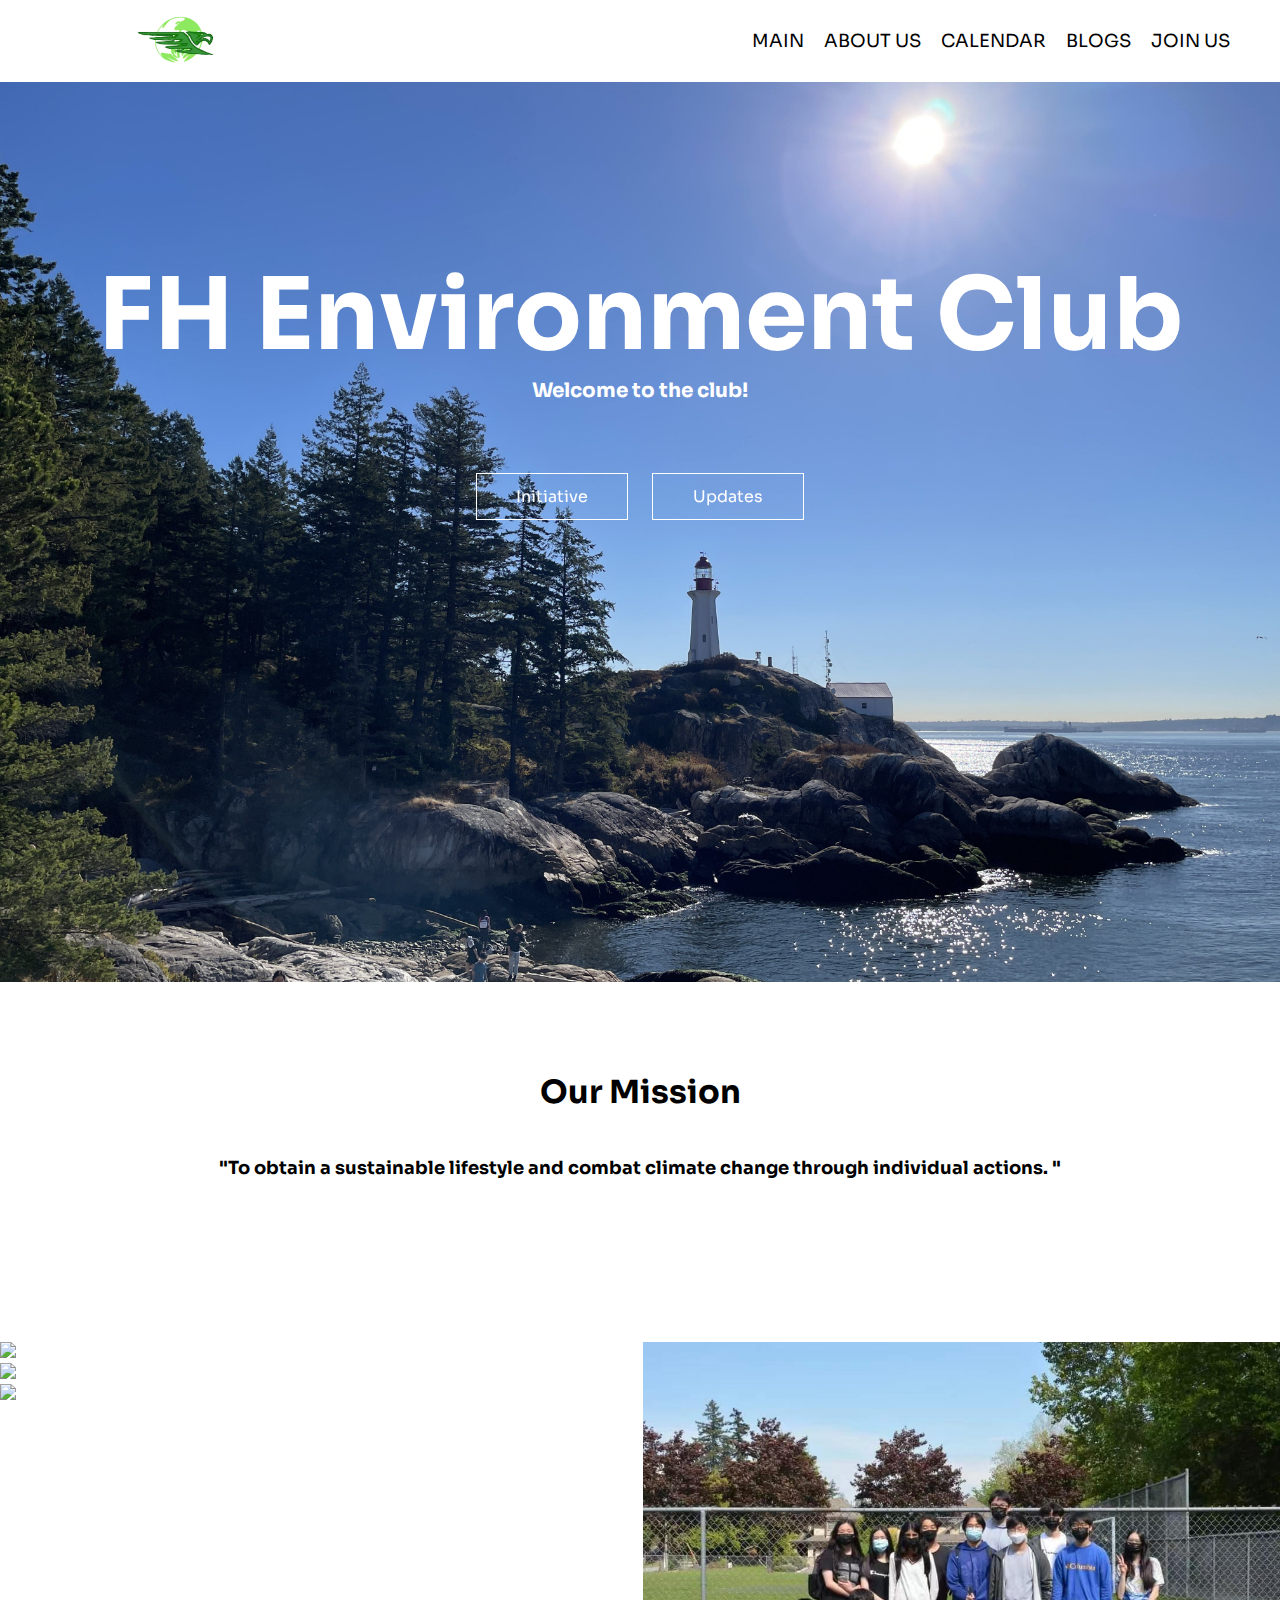
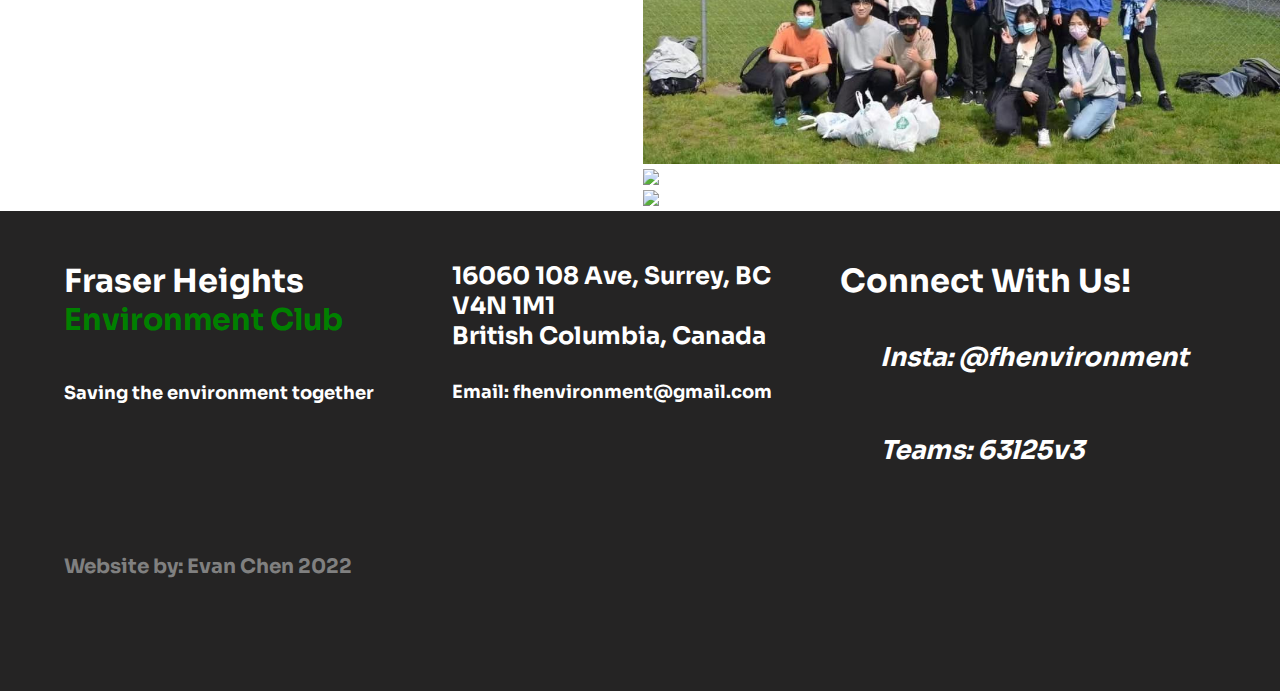
==== commit fae17cbf: "added description to gallery" ====
--- a/index.html
+++ b/index.html
@@ -37,21 +37,68 @@
                 </div>
             </div>
 
-            <script src='javascript.js'></script>
+            <script src='sliding_gallery.js'></script>
         </section>
         
         <section id="mission">Our Mission
             <p>"To obtain a sustainable lifestyle and combat climate change through individual actions. "
             </p>
         </section>
+
         <div id="gallery">
-            <img src="images/Garden/planting1.jpg">
-            <img src="images/Garden/watering1.jpg">
+            <div class="container">
+                <img class= "image__img" src="images/Garden/planting1.jpg">
+                <div class="overlay">
+                    <div class="text"> <p>description</p> </div>
+                </div>
+            </div>
+
+
+            <div class="container">
+                <img src="images/Garden/watering1.jpg">
+                <div class="overlay">
+                    <div class="text"> <p>description</p> </div>
+                </div>
+            </div>
+
+            <div class="container">
+                <img src="images/litterPickup/litterPickup1.jpg">
+                <div class="overlay">
+                    <div class="text"> <p>description</p> </div>
+                </div>
+            </div>
+
+            <div class="container">
+                <img src="images/litterPickup/litterPickup2.jpg">
+                <div class="overlay">
+                    <div class="text"> <p>description</p> </div>
+                </div>
+            </div>
+
+            <div class="container">
+                <img src="images/recycling/markers.jpg">
+                <div class="overlay">
+                    <div class="text"> <p>description</p> </div>
+                </div>
+            </div>
+
+
+            <div class="container">
+                <img src="images/recycling/staples.jpg">
+                <div class="overlay">
+                    <div class="text"> <p>description</p> </div>
+                </div>
+            </div>
+        
+            
+
+            <!-- <img src="images/Garden/watering1.jpg">
             <img src="images/litterPickup/litterPickup1.jpg">
             <img src="images/litterPickup/litterPickup2.jpg">
             <img src="images/recycling/markers.jpg">
-            <img src="images/recycling/staples.jpg">
+            <img src="images/recycling/staples.jpg"> -->
         </div>
+
         <!--
         <section id="garden">
             <h1>Gardening</h1>
--- a/styles.css
+++ b/styles.css
@@ -5,6 +5,7 @@
     /*font-family: 'Arvo', serif;*/
     font-family: 'Sora';
 }
+
 /* Banner */
 .top-banner{
     position: sticky;
@@ -157,6 +158,38 @@
      column-count:         3;
     }
  }
+
+ .container{
+    position: relative;  
+ }
+
+ .overlay{
+    position: absolute;
+    top:0;
+    left: 0;
+    width: 100%;
+    height: 100%;
+    background: rgb(0,0,0,0.6);
+    transition: .5s ease;
+    opacity:0;
+ }
+
+ .container:hover .overlay{
+    opacity:1;
+ }
+
+ .text p {
+    color: white;
+    font-size: 20px;
+    position: absolute;
+    top: 50%;
+    left: 50%;
+    -webkit-transform: translate(-50%, -50%);
+    -ms-transform: translate(-50%, -50%);
+    transform: translate(-50%, -50%);
+    text-align: center;
+  }
+
 /*Second*/
 #garden {
     text-align: center;
